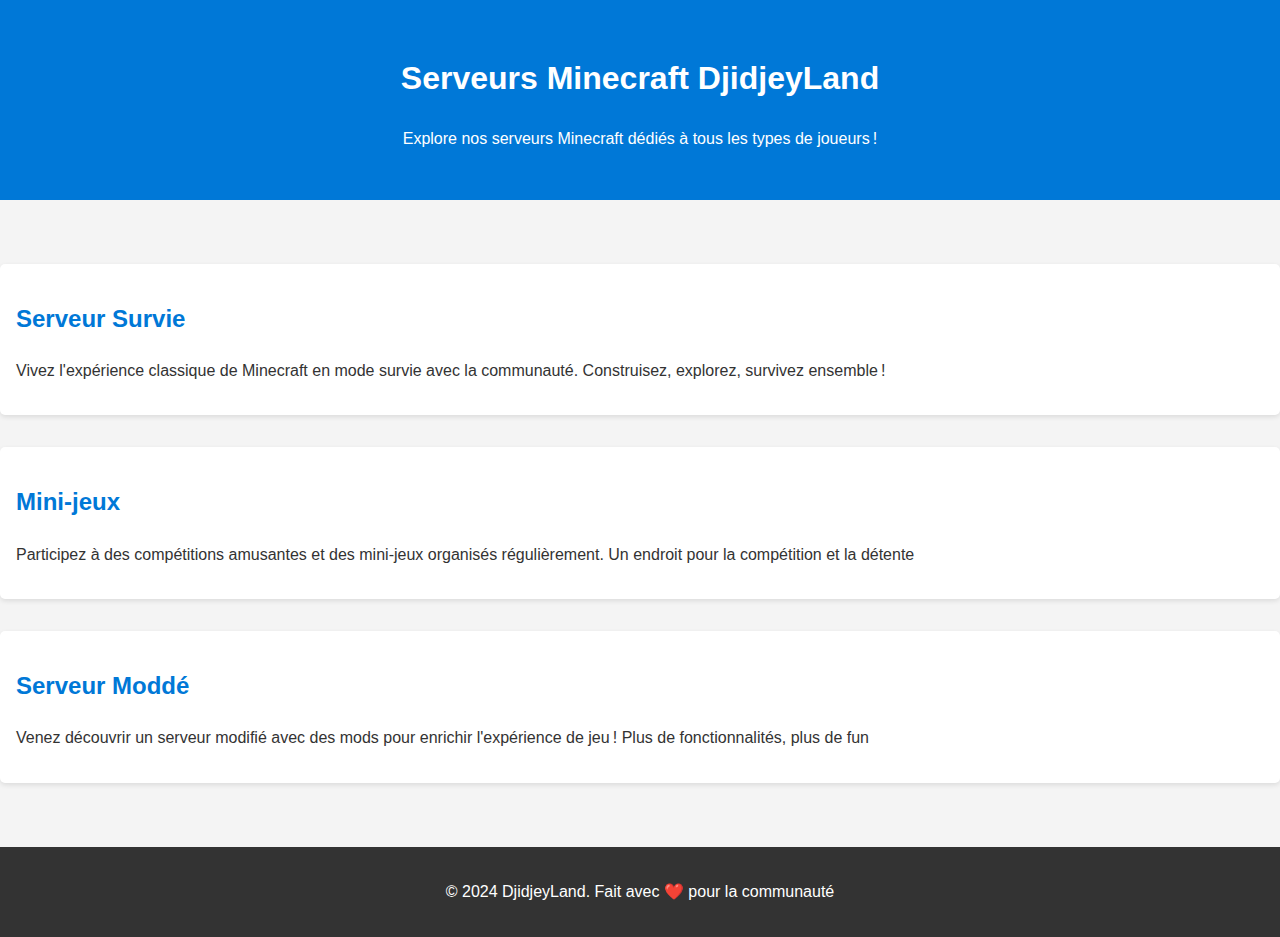
==== html/server.html @ 92ce52c6 "Ajout des serveurs mc" ====
<!DOCTYPE html>
<html lang="fr">
<head>
  <meta charset="UTF-8">
  <meta name="viewport" content="width=device-width, initial-scale=1.0">
  <title>Serveur Minecraft | DjidjeyLand</title>
  <link rel="stylesheet" href="../css/style.css">
</head>
<body>
  <header>
    <div class="container">
      <h1>Serveurs Minecraft DjidjeyLand</h1>
      <p>Explore nos serveurs Minecraft dédiés à tous les types de joueurs !</p>
    </div>
  </header>

  <main>
    <section id="survival">
      <h2>Serveur Survie</h2>
      <p>Vivez l'expérience classique de Minecraft en mode survie avec la communauté. Construisez, explorez, survivez ensemble !</p>
    </section>

    <section id="minigames">
      <h2>Mini-jeux</h2>
      <p>Participez à des compétitions amusantes et des mini-jeux organisés régulièrement. Un endroit pour la compétition et la détente</p>
    </section>

    <section id="modded">
      <h2>Serveur Moddé</h2>
      <p>Venez découvrir un serveur modifié avec des mods pour enrichir l'expérience de jeu ! Plus de fonctionnalités, plus de fun</p>
    </section>
  </main>

  <footer>
    <p>&copy; 2024 DjidjeyLand. Fait avec ❤️ pour la communauté</p>
  </footer>
</body>
</html>
---- css/style.css ----
body {
  font-family: Arial, sans-serif;
  margin: 0;
  padding: 0;
  line-height: 1.6;
  background-color: #f4f4f4;
  color: #333;
}

header {
  background: #0078d7;
  color: #fff;
  padding: 2rem 0;
  text-align: center;
}

header .btn {
  background: #fff;
  color: #0078d7;
  padding: 0.5rem 1rem;
  text-decoration: none;
  font-weight: bold;
  border-radius: 5px;
}

header .btn:hover {
  background: #f4f4f4;
  color: #0078d7;
}

.container {
  max-width: 1100px;
  margin: auto;
  padding: 0 20px;
}

main {
  padding: 2rem 0;
}

#about,
#features {
  background: #fff;
  margin: 2rem auto;
  padding: 1rem;
  border-radius: 5px;
  box-shadow: 0 2px 5px rgba(0, 0, 0, 0.1);
}

.features {
  display: flex;
  gap: 1rem;
  justify-content: space-around;
}

.feature {
  background: #f9f9f9;
  border: 1px solid #ddd;
  padding: 1rem;
  border-radius: 5px;
  text-align: center;
  width: 30%;
}

footer {
  background: #333;
  color: #fff;
  text-align: center;
  padding: 1rem 0;
}

footer a {
  color: #0078d7;
  text-decoration: none;
}

footer a:hover {
  text-decoration: underline;
}

#survival,
#minigames,
#modded {
  background: #fff;
  margin: 2rem auto;
  padding: 1rem;
  border-radius: 5px;
  box-shadow: 0 2px 5px rgba(0, 0, 0, 0.1);
}

h2 {
  color: #0078d7;
}
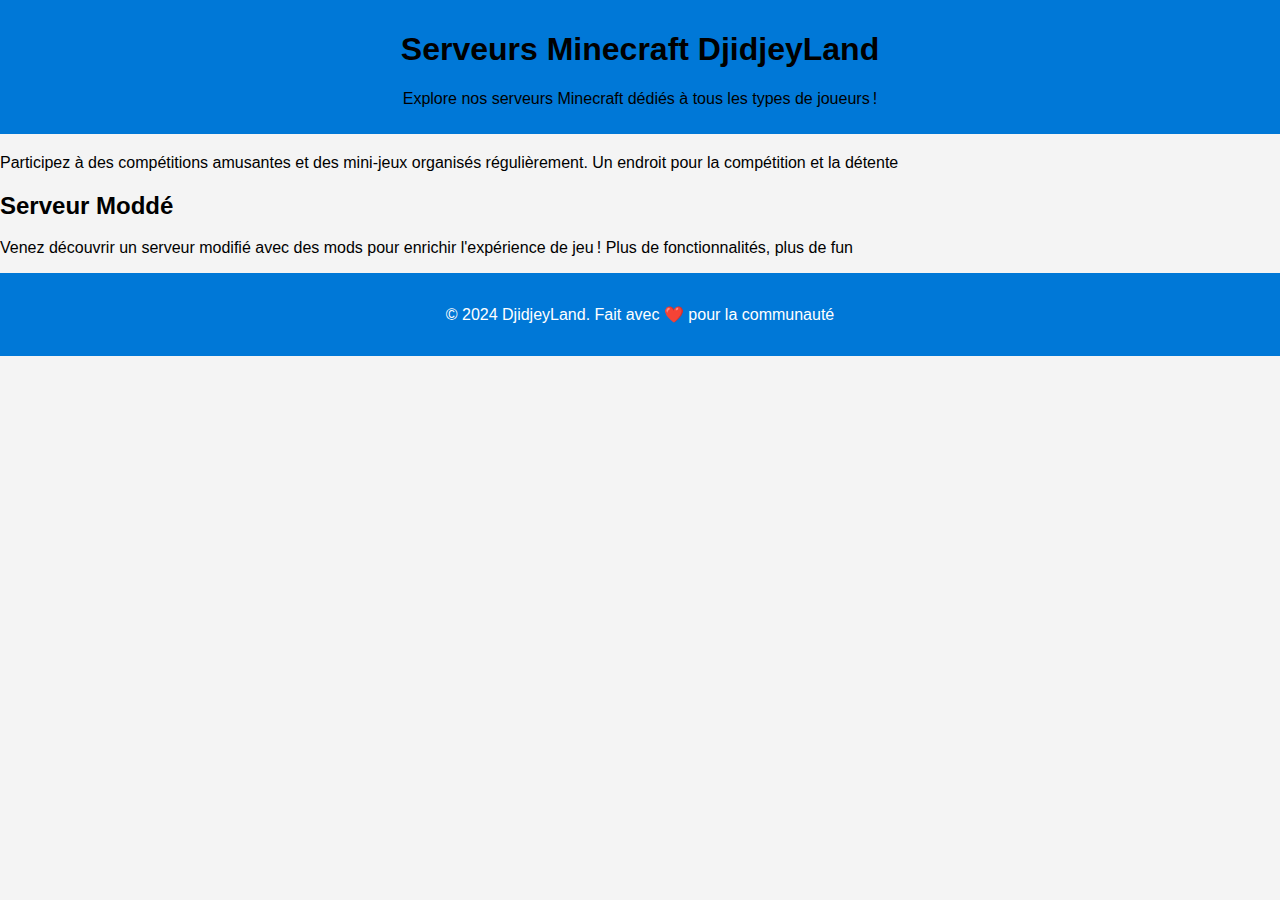
==== commit 053484ed: "Modification style" ====
--- a/html/server.html
+++ b/html/server.html
@@ -1,38 +1,49 @@
 <!DOCTYPE html>
 <html lang="fr">
-<head>
-  <meta charset="UTF-8">
-  <meta name="viewport" content="width=device-width, initial-scale=1.0">
-  <title>Serveur Minecraft | DjidjeyLand</title>
-  <link rel="stylesheet" href="../css/style.css">
-</head>
-<body>
-  <header>
-    <div class="container">
-      <h1>Serveurs Minecraft DjidjeyLand</h1>
-      <p>Explore nos serveurs Minecraft dédiés à tous les types de joueurs !</p>
-    </div>
-  </header>
+  <head>
+    <meta charset="UTF-8" />
+    <meta name="viewport" content="width=device-width, initial-scale=1.0" />
+    <title>Serveur Minecraft | DjidjeyLand</title>
+    <link rel="stylesheet" href="../css/server.css" />
+  </head>
+  <body>
+    <header>
+      <div class="container">
+        <h1>Serveurs Minecraft DjidjeyLand</h1>
+        <p>
+          Explore nos serveurs Minecraft dédiés à tous les types de joueurs !
+        </p>
+      </div>
+    </header>
 
-  <main>
-    <section id="survival">
-      <h2>Serveur Survie</h2>
-      <p>Vivez l'expérience classique de Minecraft en mode survie avec la communauté. Construisez, explorez, survivez ensemble !</p>
-    </section>
+    <main>
+      <section id="survival">
+        <h2>Serveur Survie</h2>
+        <p>
+          Vivez l'expérience classique de Minecraft en mode survie avec la
+          communauté. Construisez, explorez, survivez ensemble !
+        </p>
+      </section>
 
-    <section id="minigames">
-      <h2>Mini-jeux</h2>
-      <p>Participez à des compétitions amusantes et des mini-jeux organisés régulièrement. Un endroit pour la compétition et la détente</p>
-    </section>
+      <section id="minigames">
+        <h2>Mini-jeux</h2>
+        <p>
+          Participez à des compétitions amusantes et des mini-jeux organisés
+          régulièrement. Un endroit pour la compétition et la détente
+        </p>
+      </section>
 
-    <section id="modded">
-      <h2>Serveur Moddé</h2>
-      <p>Venez découvrir un serveur modifié avec des mods pour enrichir l'expérience de jeu ! Plus de fonctionnalités, plus de fun</p>
-    </section>
-  </main>
+      <section id="modded">
+        <h2>Serveur Moddé</h2>
+        <p>
+          Venez découvrir un serveur modifié avec des mods pour enrichir
+          l'expérience de jeu ! Plus de fonctionnalités, plus de fun
+        </p>
+      </section>
+    </main>
 
-  <footer>
-    <p>&copy; 2024 DjidjeyLand. Fait avec ❤️ pour la communauté</p>
-  </footer>
-</body>
+    <footer>
+      <p>&copy; 2024 DjidjeyLand. Fait avec ❤️ pour la communauté</p>
+    </footer>
+  </body>
 </html>
--- a/css/server.css
+++ b/css/server.css
@@ -0,0 +1,70 @@
+/* Style global pour la page des serveurs */
+body {
+  font-family: Arial, sans-serif;
+  margin: 0;
+  padding: 0;
+  background-color: #f4f4f4;
+}
+
+.container {
+  width: 100%;
+  max-width: 1200px;
+  margin: 0 auto;
+}
+
+/* Bandeau de navigation */
+header {
+  background-color: #0078d7;
+  padding: 10px 0;
+  text-align: center;
+  position: fixed;
+  width: 100%;
+  top: 0;
+  left: 0;
+  z-index: 100;
+}
+
+header .container {
+  max-width: 1200px;
+  margin: 0 auto;
+}
+
+.home-link {
+  color: white;
+  font-size: 18px;
+  text-decoration: none;
+  font-weight: bold;
+}
+
+/* Section de serveurs */
+#servers {
+  display: flex;
+  justify-content: space-around;
+  padding: 2rem;
+  margin-top: 30px;
+}
+
+.server {
+  background-color: #fff;
+  padding: 1.5rem;
+  border-radius: 8px;
+  box-shadow: 0 2px 5px rgba(0, 0, 0, 0.1);
+  width: 30%;
+  text-align: center;
+}
+
+.server h3 {
+  color: #0078d7;
+}
+
+.server p {
+  line-height: 1.6;
+}
+
+/* Pied de page */
+footer {
+  text-align: center;
+  padding: 1rem;
+  background-color: #0078d7;
+  color: white;
+}
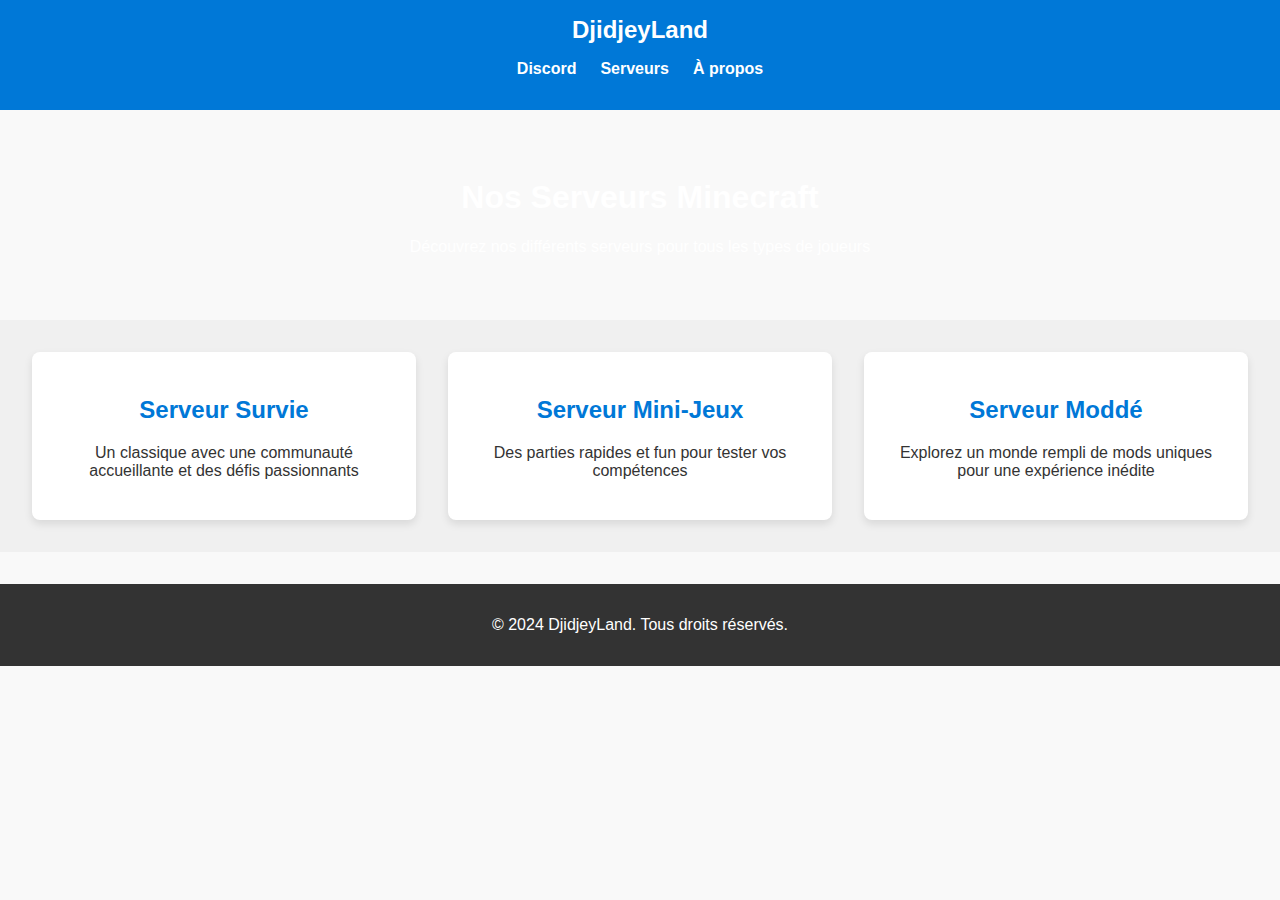
==== commit 26139b13: "server add" ====
--- a/html/server.html
+++ b/html/server.html
@@ -3,47 +3,52 @@
   <head>
     <meta charset="UTF-8" />
     <meta name="viewport" content="width=device-width, initial-scale=1.0" />
-    <title>Serveur Minecraft | DjidjeyLand</title>
     <link rel="stylesheet" href="../css/server.css" />
+    <title>Nos Serveurs Minecraft - DjidjeyLand</title>
   </head>
   <body>
     <header>
       <div class="container">
-        <h1>Serveurs Minecraft DjidjeyLand</h1>
-        <p>
-          Explore nos serveurs Minecraft dédiés à tous les types de joueurs !
-        </p>
+        <a href="../index.html" class="logo">DjidjeyLand</a>
+        <nav>
+          <ul>
+            <li><a href="https://discord.gg/ptsMHR9UEK">Discord</a></li>
+            <li><a href="server.html">Serveurs</a></li>
+            <li><a href="../index.html#about">À propos</a></li>
+          </ul>
+        </nav>
       </div>
     </header>
 
     <main>
-      <section id="survival">
-        <h2>Serveur Survie</h2>
-        <p>
-          Vivez l'expérience classique de Minecraft en mode survie avec la
-          communauté. Construisez, explorez, survivez ensemble !
-        </p>
+      <section class="hero">
+        <h1>Nos Serveurs Minecraft</h1>
+        <p>Découvrez nos différents serveurs pour tous les types de joueurs</p>
       </section>
 
-      <section id="minigames">
-        <h2>Mini-jeux</h2>
-        <p>
-          Participez à des compétitions amusantes et des mini-jeux organisés
-          régulièrement. Un endroit pour la compétition et la détente
-        </p>
-      </section>
-
-      <section id="modded">
-        <h2>Serveur Moddé</h2>
-        <p>
-          Venez découvrir un serveur modifié avec des mods pour enrichir
-          l'expérience de jeu ! Plus de fonctionnalités, plus de fun
-        </p>
+      <section class="servers">
+        <div class="server-card">
+          <h2>Serveur Survie</h2>
+          <p>
+            Un classique avec une communauté accueillante et des défis
+            passionnants
+          </p>
+        </div>
+        <div class="server-card">
+          <h2>Serveur Mini-Jeux</h2>
+          <p>Des parties rapides et fun pour tester vos compétences</p>
+        </div>
+        <div class="server-card">
+          <h2>Serveur Moddé</h2>
+          <p>
+            Explorez un monde rempli de mods uniques pour une expérience inédite
+          </p>
+        </div>
       </section>
     </main>
 
     <footer>
-      <p>&copy; 2024 DjidjeyLand. Fait avec ❤️ pour la communauté</p>
+      <p>&copy; 2024 DjidjeyLand. Tous droits réservés.</p>
     </footer>
   </body>
 </html>
--- a/css/server.css
+++ b/css/server.css
@@ -1,70 +1,72 @@
-/* Style global pour la page des serveurs */
+/* Général */
 body {
+  margin: 0;
   font-family: Arial, sans-serif;
-  margin: 0;
-  padding: 0;
-  background-color: #f4f4f4;
+  color: #333;
+  background-color: #f9f9f9;
 }
 
-.container {
-  width: 100%;
-  max-width: 1200px;
-  margin: 0 auto;
+header {
+  background-color: #0078d7;
+  color: white;
+  padding: 1rem 0;
+  text-align: center;
 }
 
-/* Bandeau de navigation */
-header {
-  background-color: #0078d7;
-  padding: 10px 0;
-  text-align: center;
-  position: fixed;
-  width: 100%;
-  top: 0;
-  left: 0;
-  z-index: 100;
+header .logo {
+  font-size: 1.5rem;
+  font-weight: bold;
+  color: white;
+  text-decoration: none;
 }
 
-header .container {
-  max-width: 1200px;
-  margin: 0 auto;
+nav ul {
+  list-style: none;
+  padding: 0;
+  display: flex;
+  justify-content: center;
+  gap: 1.5rem;
 }
 
-.home-link {
+nav a {
   color: white;
-  font-size: 18px;
   text-decoration: none;
   font-weight: bold;
 }
 
-/* Section de serveurs */
-#servers {
-  display: flex;
-  justify-content: space-around;
-  padding: 2rem;
-  margin-top: 30px;
+.hero {
+  text-align: center;
+  background-image: url("../assets/bg.png"); /* Remplace par le chemin de ton image */
+  background-size: cover;
+  background-position: center;
+  color: white;
+  padding: 3rem 1rem;
 }
 
-.server {
-  background-color: #fff;
+.servers {
+  background-color: #f0f0f0; /* Couleur de fond claire pour contraste */
+  display: grid;
+  grid-template-columns: repeat(auto-fit, minmax(300px, 1fr));
+  gap: 2rem;
+  padding: 2rem;
+}
+
+.server-card {
+  background: white;
+  box-shadow: 0 4px 8px rgba(0, 0, 0, 0.1);
+  border-radius: 8px;
   padding: 1.5rem;
-  border-radius: 8px;
-  box-shadow: 0 2px 5px rgba(0, 0, 0, 0.1);
-  width: 30%;
   text-align: center;
 }
 
-.server h3 {
+.server-card h2 {
   color: #0078d7;
 }
 
-.server p {
-  line-height: 1.6;
-}
-
-/* Pied de page */
 footer {
   text-align: center;
+  background: #333;
+  color: white;
   padding: 1rem;
-  background-color: #0078d7;
-  color: white;
+  margin-top: 2rem;
 }
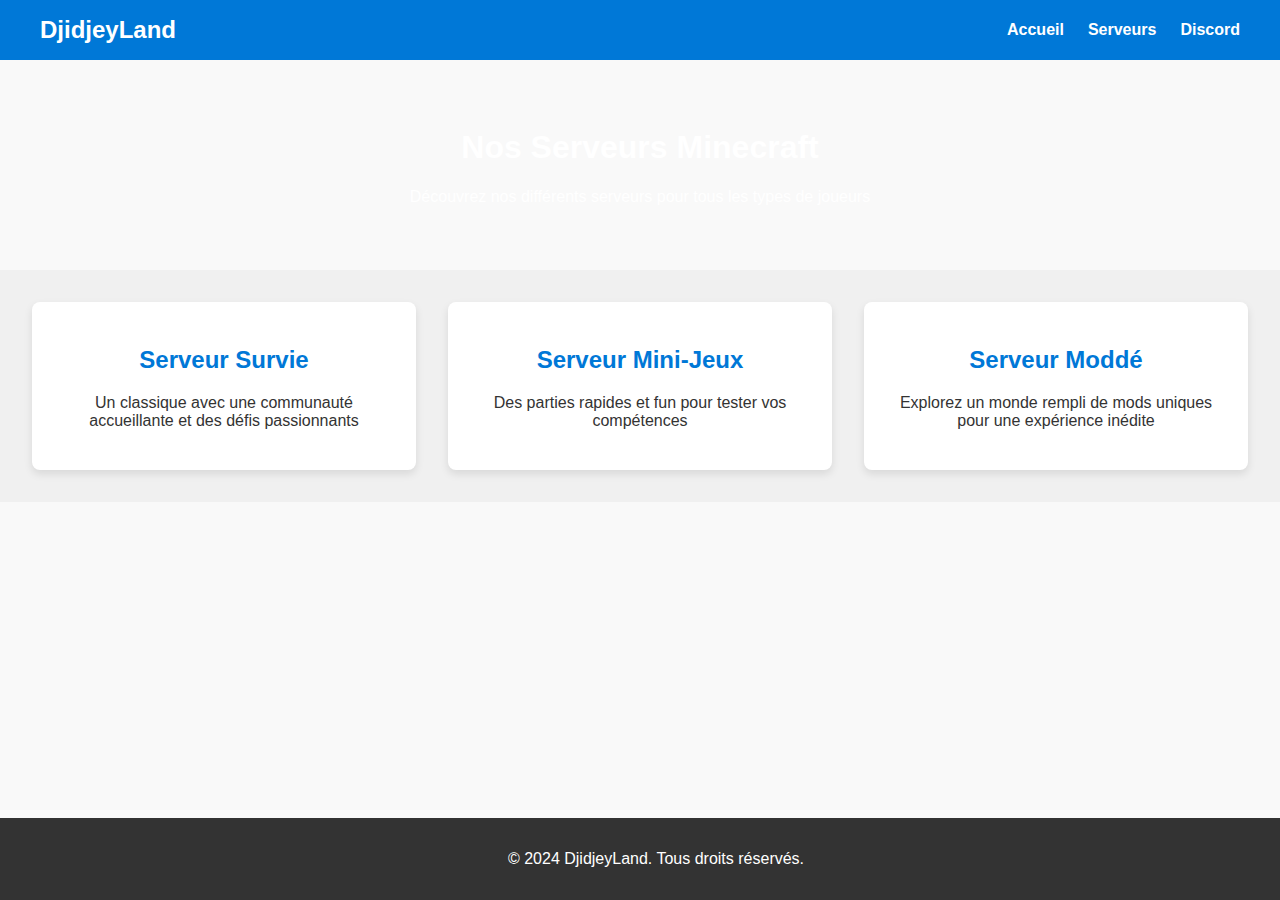
==== commit ab4696fa: "Fix du header" ====
--- a/html/server.html
+++ b/html/server.html
@@ -12,9 +12,9 @@
         <a href="../index.html" class="logo">DjidjeyLand</a>
         <nav>
           <ul>
+            <li><a href="../index.html">Accueil</a></li>
+            <li><a href="../html/server.html">Serveurs</a></li>
             <li><a href="https://discord.gg/ptsMHR9UEK">Discord</a></li>
-            <li><a href="server.html">Serveurs</a></li>
-            <li><a href="../index.html#about">À propos</a></li>
           </ul>
         </nav>
       </div>
--- a/css/server.css
+++ b/css/server.css
@@ -10,7 +10,15 @@
   background-color: #0078d7;
   color: white;
   padding: 1rem 0;
-  text-align: center;
+}
+
+header .container {
+  display: flex;
+  justify-content: space-between;
+  align-items: center;
+  max-width: 1200px;
+  margin: 0 auto;
+  padding: 0 1rem;
 }
 
 header .logo {
@@ -18,6 +26,24 @@
   font-weight: bold;
   color: white;
   text-decoration: none;
+}
+
+header nav ul {
+  list-style: none;
+  display: flex;
+  gap: 1.5rem;
+  margin: 0;
+  padding: 0;
+}
+
+header nav ul li a {
+  color: white;
+  text-decoration: none;
+  font-weight: bold;
+}
+
+header nav ul li a:hover {
+  text-decoration: underline;
 }
 
 nav ul {
@@ -70,3 +96,27 @@
   padding: 1rem;
   margin-top: 2rem;
 }
+
+/* Général */
+html,
+body {
+  height: 100%;
+  margin: 0;
+  display: flex;
+  flex-direction: column;
+}
+
+/* Contenu principal (header + main) */
+main {
+  flex: 1; /* Remplit l'espace restant entre header et footer */
+}
+
+/* Footer fixe */
+footer {
+  text-align: center;
+  background: #333;
+  color: white;
+  padding: 1rem;
+  position: relative; /* Laisse flexbox gérer le positionnement */
+  width: 100%;
+}
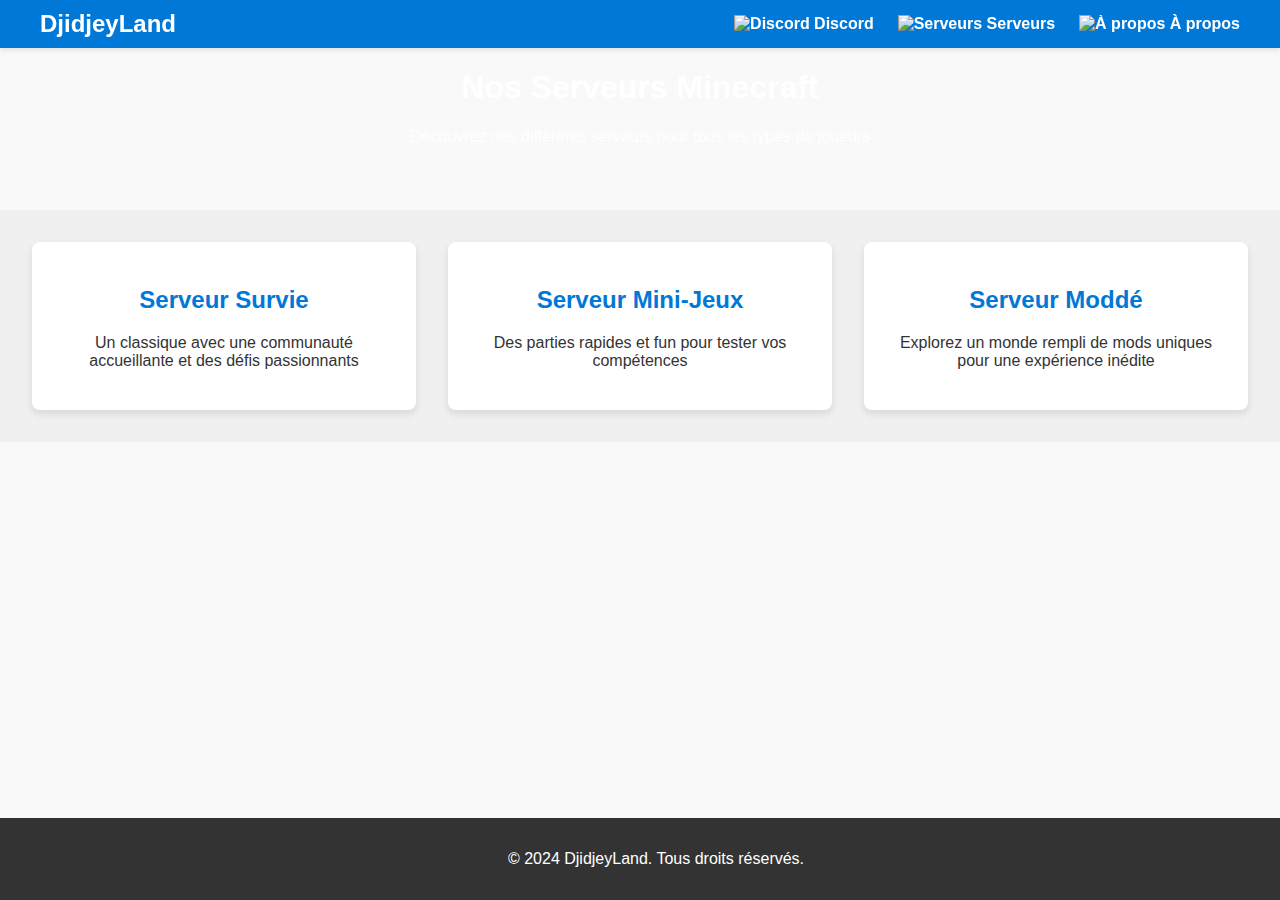
==== commit 0aa26908: "Fix header" ====
--- a/html/server.html
+++ b/html/server.html
@@ -7,14 +7,42 @@
     <title>Nos Serveurs Minecraft - DjidjeyLand</title>
   </head>
   <body>
+    <!-- Bandeau de navigation -->
     <header>
       <div class="container">
-        <a href="../index.html" class="logo">DjidjeyLand</a>
+        <a href="index.html" class="logo">DjidjeyLand</a>
         <nav>
           <ul>
-            <li><a href="../index.html">Accueil</a></li>
-            <li><a href="../html/server.html">Serveurs</a></li>
-            <li><a href="https://discord.gg/ptsMHR9UEK">Discord</a></li>
+            <li>
+              <a href="https://discord.gg/ptsMHR9UEK"
+                ><img
+                  src="assets/icons/discord.png"
+                  alt="Discord"
+                  class="icon"
+                />
+                Discord</a
+              >
+            </li>
+            <li>
+              <a href="html/server.html"
+                ><img
+                  src="assets/icons/server.png"
+                  alt="Serveurs"
+                  class="icon"
+                />
+                Serveurs</a
+              >
+            </li>
+            <li>
+              <a href="#about"
+                ><img
+                  src="assets/icons/about.png"
+                  alt="À propos"
+                  class="icon"
+                />
+                À propos</a
+              >
+            </li>
           </ul>
         </nav>
       </div>
--- a/css/server.css
+++ b/css/server.css
@@ -7,9 +7,14 @@
 }
 
 header {
+  position: fixed;
+  width: 100%;
+  top: 0;
   background-color: #0078d7;
   color: white;
-  padding: 1rem 0;
+  padding: 10px 0;
+  z-index: 100;
+  box-shadow: 0 2px 5px rgba(0, 0, 0, 0.1);
 }
 
 header .container {
@@ -18,14 +23,14 @@
   align-items: center;
   max-width: 1200px;
   margin: 0 auto;
-  padding: 0 1rem;
+  padding: 0 20px;
 }
 
-header .logo {
-  font-size: 1.5rem;
+header a.logo {
+  font-size: 24px;
   font-weight: bold;
+  text-decoration: none;
   color: white;
-  text-decoration: none;
 }
 
 header nav ul {
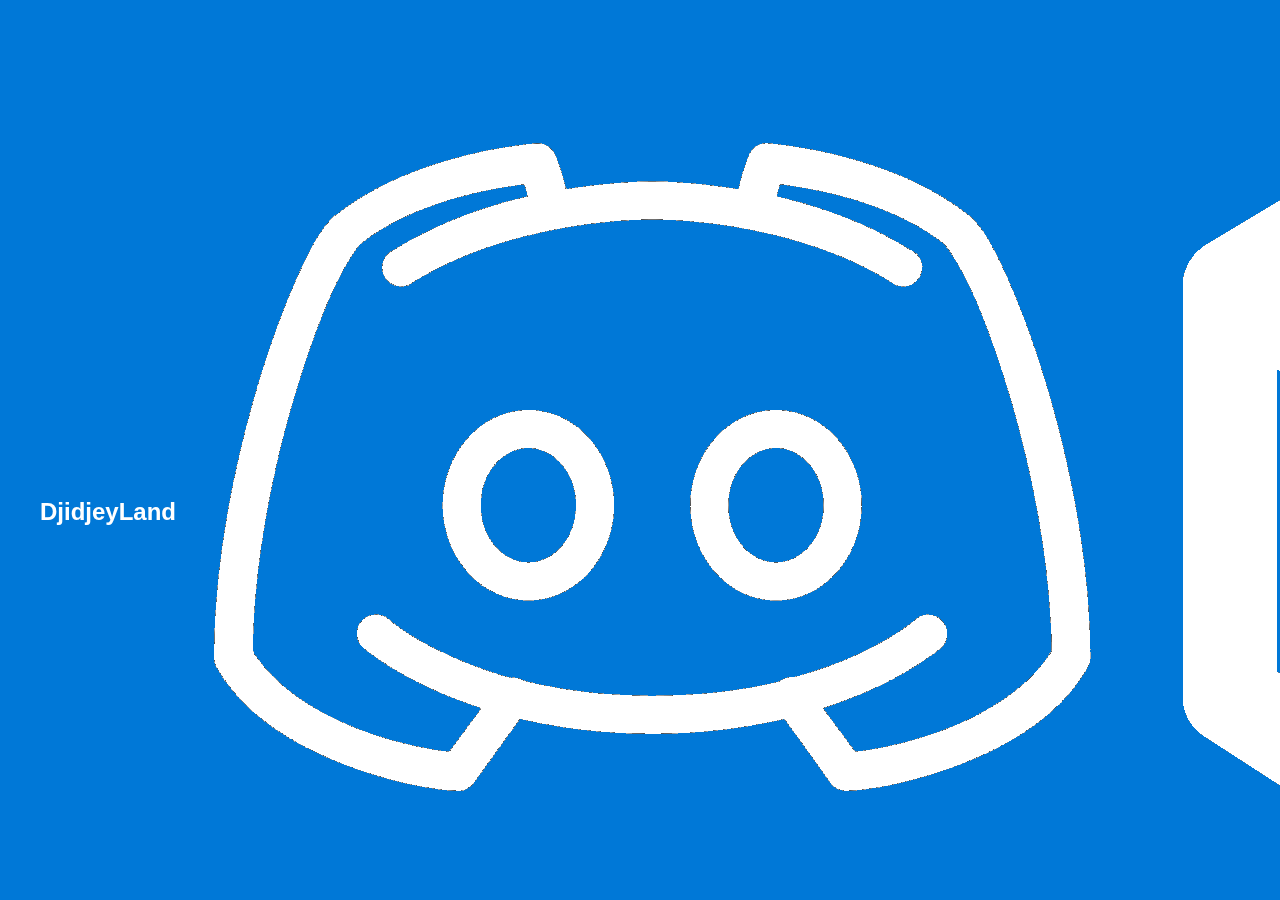
==== commit df3a5da7: "J'ai merdé voila la modif" ====
--- a/html/server.html
+++ b/html/server.html
@@ -16,7 +16,7 @@
             <li>
               <a href="https://discord.gg/ptsMHR9UEK"
                 ><img
-                  src="assets/icons/discord.png"
+                  src="../assets/icons/discord.png"
                   alt="Discord"
                   class="icon"
                 />
@@ -26,7 +26,7 @@
             <li>
               <a href="html/server.html"
                 ><img
-                  src="assets/icons/server.png"
+                  src="../assets/icons/server.png"
                   alt="Serveurs"
                   class="icon"
                 />
@@ -36,7 +36,7 @@
             <li>
               <a href="#about"
                 ><img
-                  src="assets/icons/about.png"
+                  src="../assets/icons/about.png"
                   alt="À propos"
                   class="icon"
                 />
